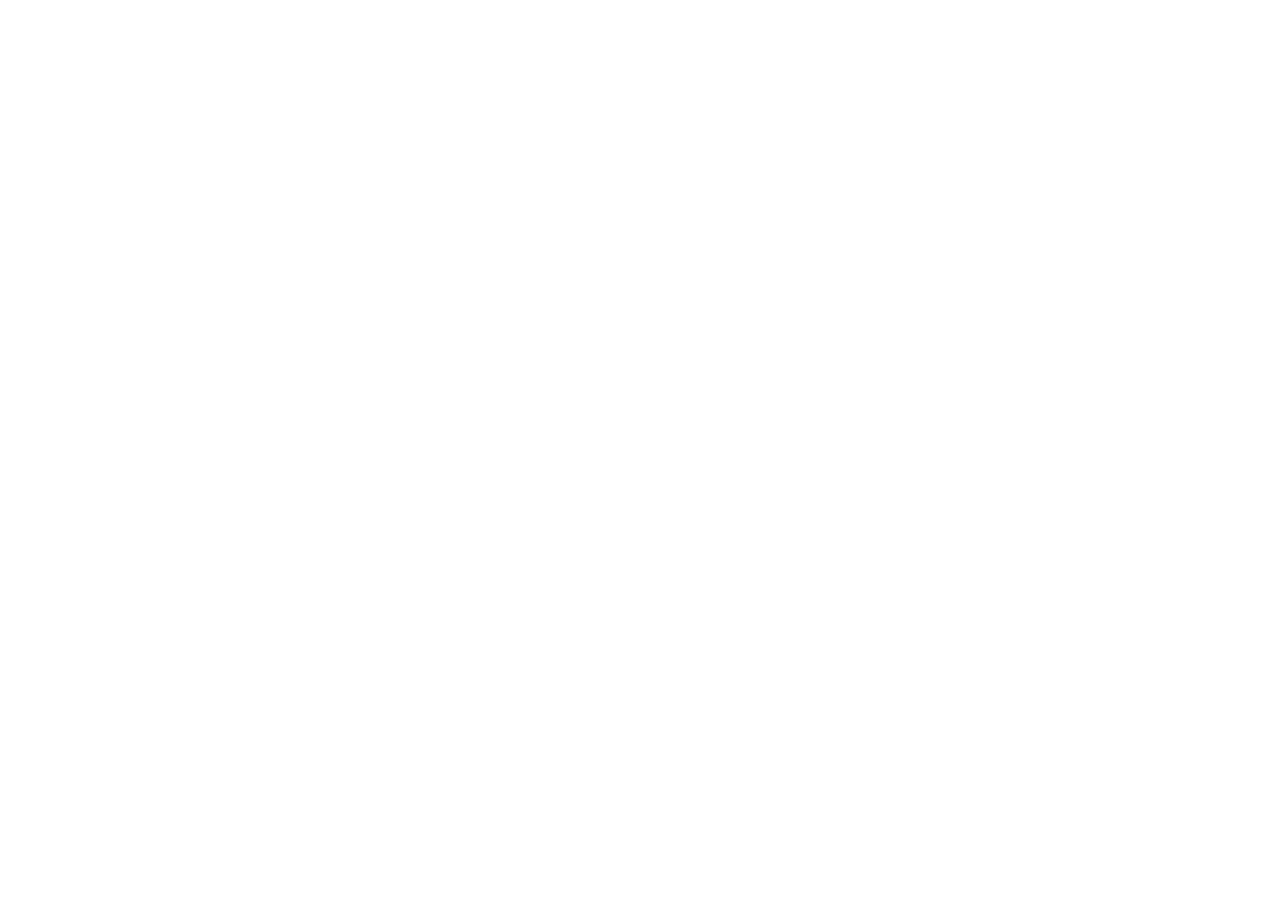
==== index.html @ 525099c2 "i added html file" ====
<!DOCTYPE html>
<html lang="en">
<head>
    <meta charset="UTF-8">
    <meta http-equiv="X-UA-Compatible" content="IE=edge">
    <meta name="viewport" content="width=device-width, initial-scale=1.0">
    <title>Document</title>
</head>
<body>
    
</body>
</html>
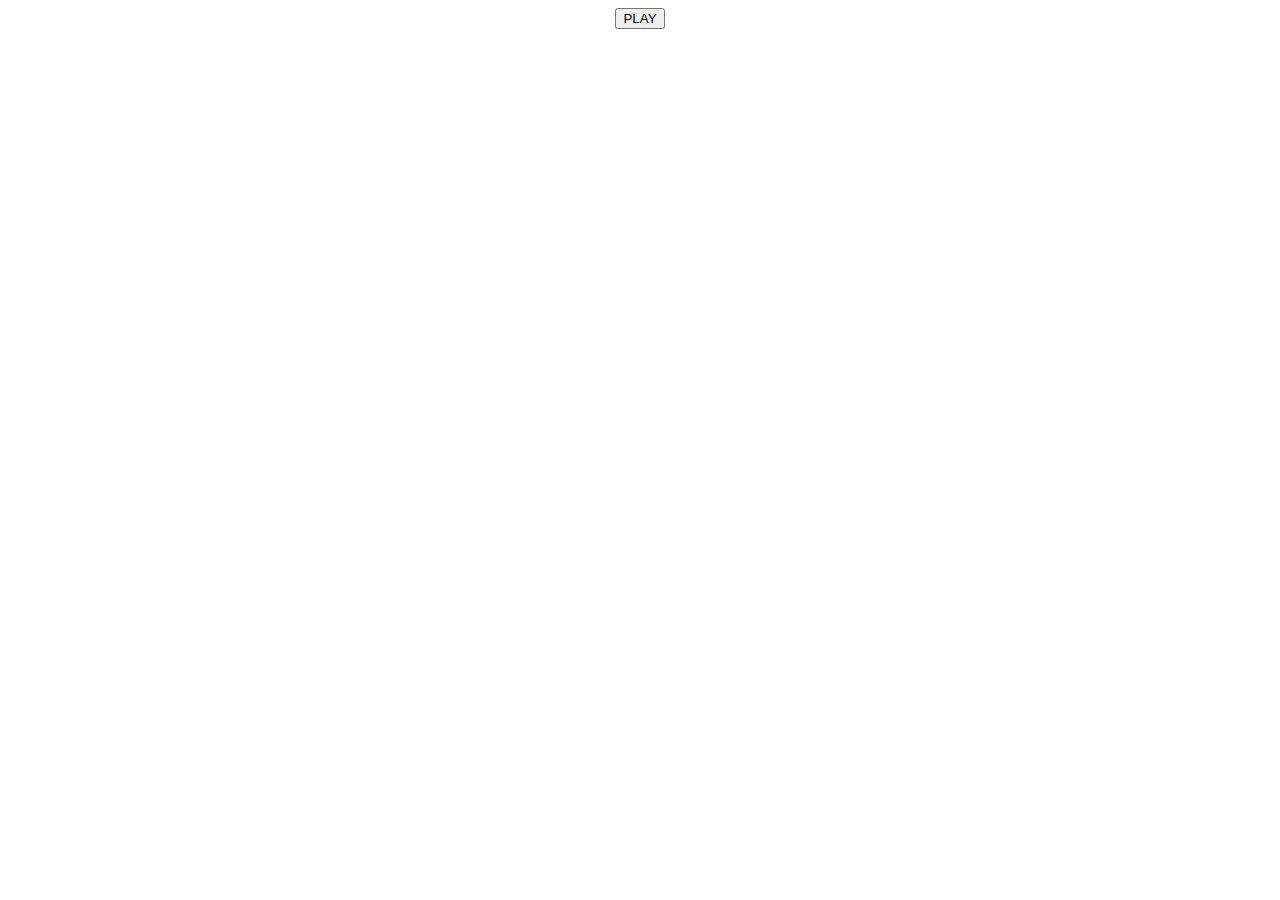
==== commit f5d6ac5d: "i finshed landing page" ====
--- a/index.html
+++ b/index.html
@@ -5,8 +5,17 @@
     <meta http-equiv="X-UA-Compatible" content="IE=edge">
     <meta name="viewport" content="width=device-width, initial-scale=1.0">
     <title>Document</title>
+    
 </head>
 <body>
-    
+    <center>
+        <div class="gen-div">
+            <div class="btn-div">
+                <button onclick="startGame()">PLAY</button>
+            </div>
+        </div>
+    </center>
+
+    <script src="/script.js"></script>
 </body>
 </html>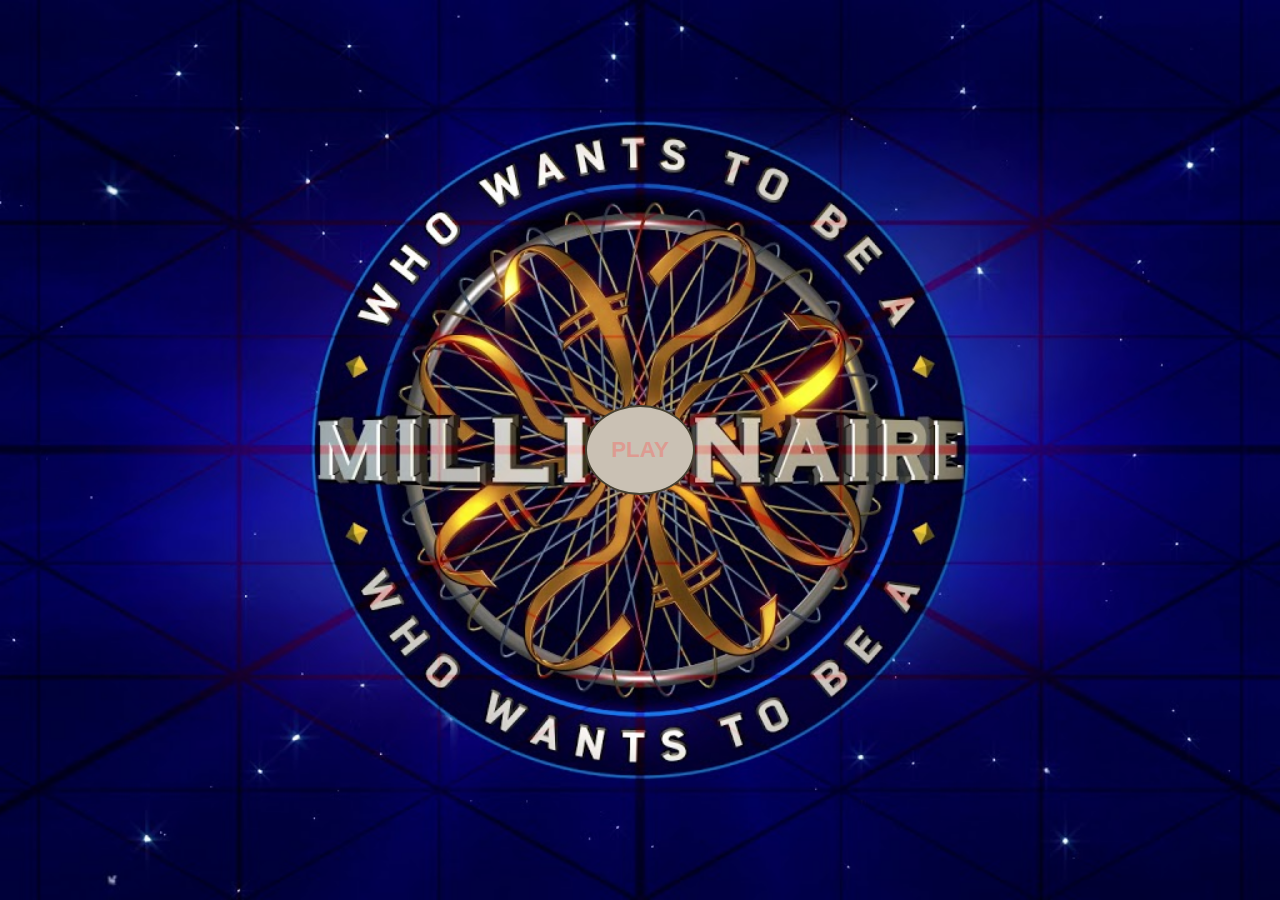
==== commit 8cc5cb9a: "i added background image" ====
--- a/index.html
+++ b/index.html
@@ -5,17 +5,19 @@
     <meta http-equiv="X-UA-Compatible" content="IE=edge">
     <meta name="viewport" content="width=device-width, initial-scale=1.0">
     <title>Document</title>
+    <link rel="stylesheet" href="www.css">
+    <link rel="stylesheet" href="/bootstrap-5.1.3-dist/css/bootstrap.css">
     
 </head>
 <body>
     <center>
-        <div class="gen-div">
+        <div class="div1">
             <div class="btn-div">
                 <button onclick="startGame()">PLAY</button>
             </div>
         </div>
     </center>
 
-    <script src="/script.js"></script>
+    <script src="/www.js"></script>
 </body>
 </html>--- a/www.css
+++ b/www.css
@@ -0,0 +1,171 @@
+*{
+    margin: 0;
+}
+body{
+        color: #ffffff;
+        font-family: sans-serif;
+        background-image: url(/img/welcome-background-img.jpg);
+        background-position: center;
+        background-repeat: no-repeat;
+        background-size: cover;
+        height: 100vh;
+        /* overflow: hidden; */
+}
+
+.div1{
+    height: 100vh;
+    display: grid;
+    justify-content: center;
+    align-items: center;
+}
+button{
+    position: relative;
+    height: 90px;
+    width: 110px;
+    border-radius: 50%;
+    border: 2px solid #474232;
+    background-color: #CAC1B4;
+    color: #DD9B91;
+    font-weight: 900;
+    font-size: 1.4em;
+    animation: rotate 3s infinite;
+}
+@keyframes rotate {
+    0%{scale: 100%;}
+    50%{scale: 80%;}
+    100%{rotate: 100;}
+}
+
+/* responsiveness */
+@media all and (max-width:320px){
+    body{
+        background-image: url(/img/welcome-background-mobile.jpg);
+    }
+    .btn-div{
+        border: 1px solid #ffffff;
+        border-radius: 50em;
+        padding: 0.1em;
+    }
+    button{
+        height: 1.7em;
+        width: 12em;
+        border-radius: 50em;
+        background-color: #8EE71D;
+        color: #ffffff;
+        font-weight: 600;
+        font-size: 1.4em;
+        border: none;
+        animation: none;
+    }
+}
+@media all and (min-width:321px) and (max-width:375px){
+    body{
+        background-image: url(/img/welcome-background-mobile.jpg);
+    }
+    .btn-div{
+        border: 1px solid #ffffff;
+        border-radius: 50em;
+        padding: 0.1em;
+    }
+    button{
+        height: 1.8em;
+        width: 14em;
+        border-radius: 50em;
+        background-color: #8EE71D;
+        color: #ffffff;
+        font-weight: 600;
+        font-size: 1.4em;
+        border: none;
+        animation: none;
+    }
+}
+@media all and (min-width:376px) and (max-width:425px){
+    body{
+        background-image: url(/img/welcome-background-mobile.jpg);
+    }
+    .btn-div{
+        border: 1px solid #ffffff;
+        border-radius: 50em;
+        padding: 0.1em;
+    }
+    button{
+        height: 1.8em;
+        width: 14em;
+        border-radius: 50em;
+        background-color: #8EE71D;
+        color: #ffffff;
+        font-weight: 600;
+        font-size: 1.4em;
+        border: none;
+        animation: none;
+    }
+}
+@media all and (min-width:426px) and (max-width:720px){
+    body{
+        background-image: url(/img/welcome-background-mobile.jpg);
+    }
+    .btn-div{
+        border: 1px solid #ffffff;
+        border-radius: 50em;
+        padding: 0.1em;
+    }
+    button{
+        height: 1.8em;
+        width: 15em;
+        border-radius: 50em;
+        background-color: #8EE71D;
+        color: #ffffff;
+        font-weight: 600;
+        font-size: 1.4em;
+        border: none;
+        animation: none;
+    }
+}
+@media all and (min-width:721px) and (max-width:768px){
+    button{
+        position: relative;
+        height: 80px;
+        width: 80px;
+        border-radius: 50em;
+        background-color: #CAC1B4;
+        color: #DD9B91;
+        font-weight: 900;
+        font-size: 1.4em;
+    }
+}
+@media all and (min-width:769px) and (max-width:820px){
+    button{
+        position: relative;
+        height: 120px;
+        width: 120px;
+        border-radius: 50em;
+        background-color: #CAC1B4;
+        color: #DD9B91;
+        font-weight: 900;
+        font-size: 1.4em;
+    }
+}
+@media all and (min-width:821px) and (max-width:912px){
+    button{
+        position: relative;
+        height: 120px;
+        width: 120px;
+        border-radius: 50em;
+        background-color: #CAC1B4;
+        color: #DD9B91;
+        font-weight: 900;
+        font-size: 1.4em;
+    }
+}
+@media all and (min-width:912px) and (max-width:1024px){
+    button{
+        position: relative;
+        height: 130px;
+        width: 130px;
+        border-radius: 50em;
+        background-color: #CAC1B4;
+        color: #DD9B91;
+        font-weight: 900;
+        font-size: 1.4em;
+    }
+}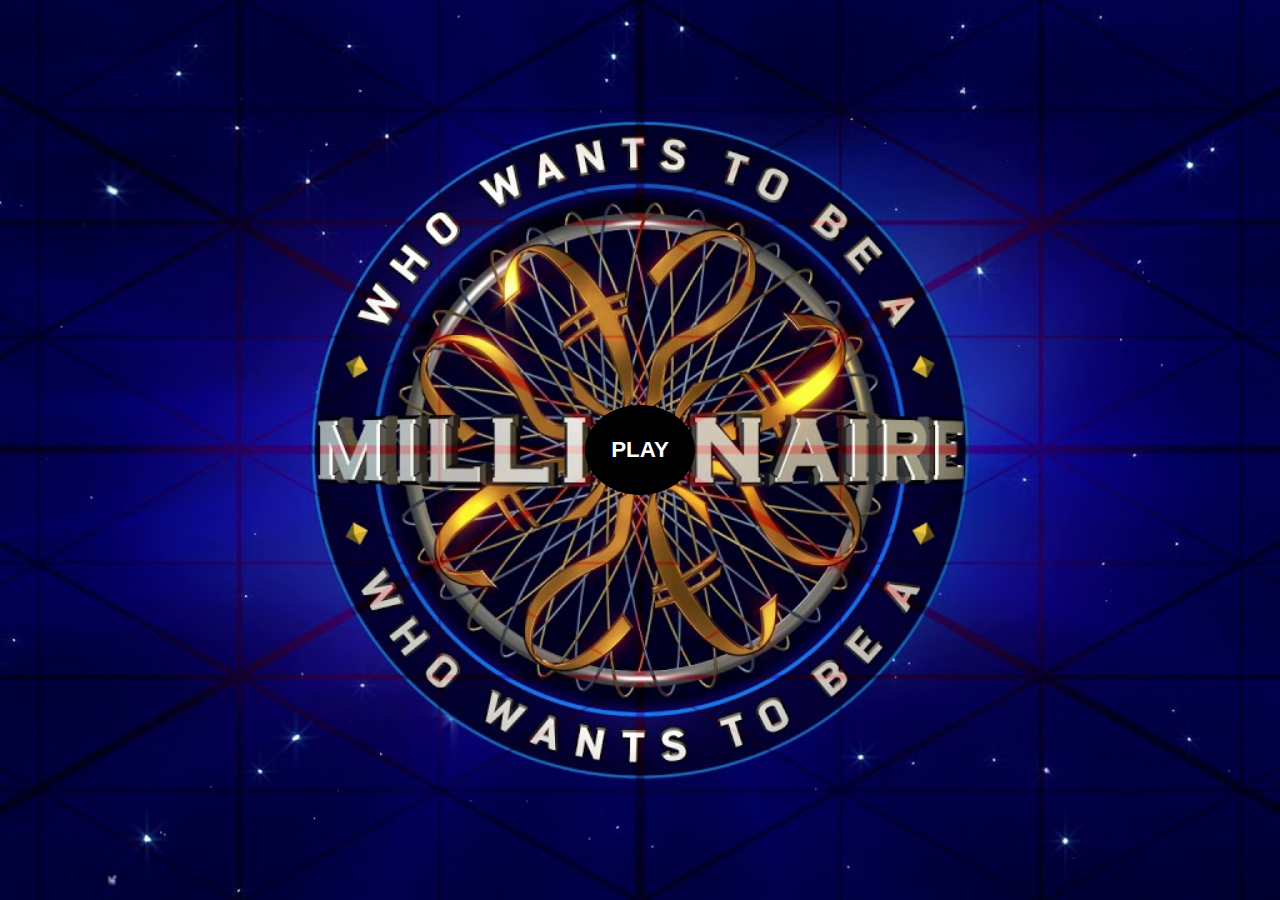
==== commit 932729f7: "i added some styling" ====
--- a/index.html
+++ b/index.html
@@ -12,8 +12,8 @@
 <body>
     <center>
         <div class="div1">
-            <div class="btn-div">
-                <button onclick="startGame()">PLAY</button>
+            <div class="div1a">
+                <button class="rounded-pill" onclick="startGame()">PLAY</button>
             </div>
         </div>
     </center>
--- a/www.css
+++ b/www.css
@@ -4,7 +4,7 @@
 body{
         color: #ffffff;
         font-family: sans-serif;
-        background-image: url(/img/welcome-background-img.jpg);
+        background-image: url(welcome-background-img.jpg);
         background-position: center;
         background-repeat: no-repeat;
         background-size: cover;
@@ -23,27 +23,26 @@
     height: 90px;
     width: 110px;
     border-radius: 50%;
-    border: 2px solid #474232;
-    background-color: #CAC1B4;
-    color: #DD9B91;
+    border: none !important;
+    background-color:black;
+    color: white;
     font-weight: 900;
     font-size: 1.4em;
     animation: rotate 3s infinite;
 }
 @keyframes rotate {
-    0%{scale: 100%;}
+    0%{scale: 50%;}
     50%{scale: 80%;}
-    100%{rotate: 100;}
+    100%{rotate: 50;}
 }
 
 /* responsiveness */
 @media all and (max-width:320px){
     body{
-        background-image: url(/img/welcome-background-mobile.jpg);
+        background-image: url(welcome-background-mobile.jpg);
     }
-    .btn-div{
-        border: 1px solid #ffffff;
-        border-radius: 50em;
+    .div1a{
+
         padding: 0.1em;
     }
     button{
@@ -60,7 +59,7 @@
 }
 @media all and (min-width:321px) and (max-width:375px){
     body{
-        background-image: url(/img/welcome-background-mobile.jpg);
+        background-image: url(welcome-background-mobile.jpg);
     }
     .btn-div{
         border: 1px solid #ffffff;
@@ -81,7 +80,7 @@
 }
 @media all and (min-width:376px) and (max-width:425px){
     body{
-        background-image: url(/img/welcome-background-mobile.jpg);
+        background-image: url(welcome-background-mobile.jpg);
     }
     .btn-div{
         border: 1px solid #ffffff;
@@ -102,7 +101,7 @@
 }
 @media all and (min-width:426px) and (max-width:720px){
     body{
-        background-image: url(/img/welcome-background-mobile.jpg);
+        background-image: url(welcome-background-mobile.jpg);
     }
     .btn-div{
         border: 1px solid #ffffff;
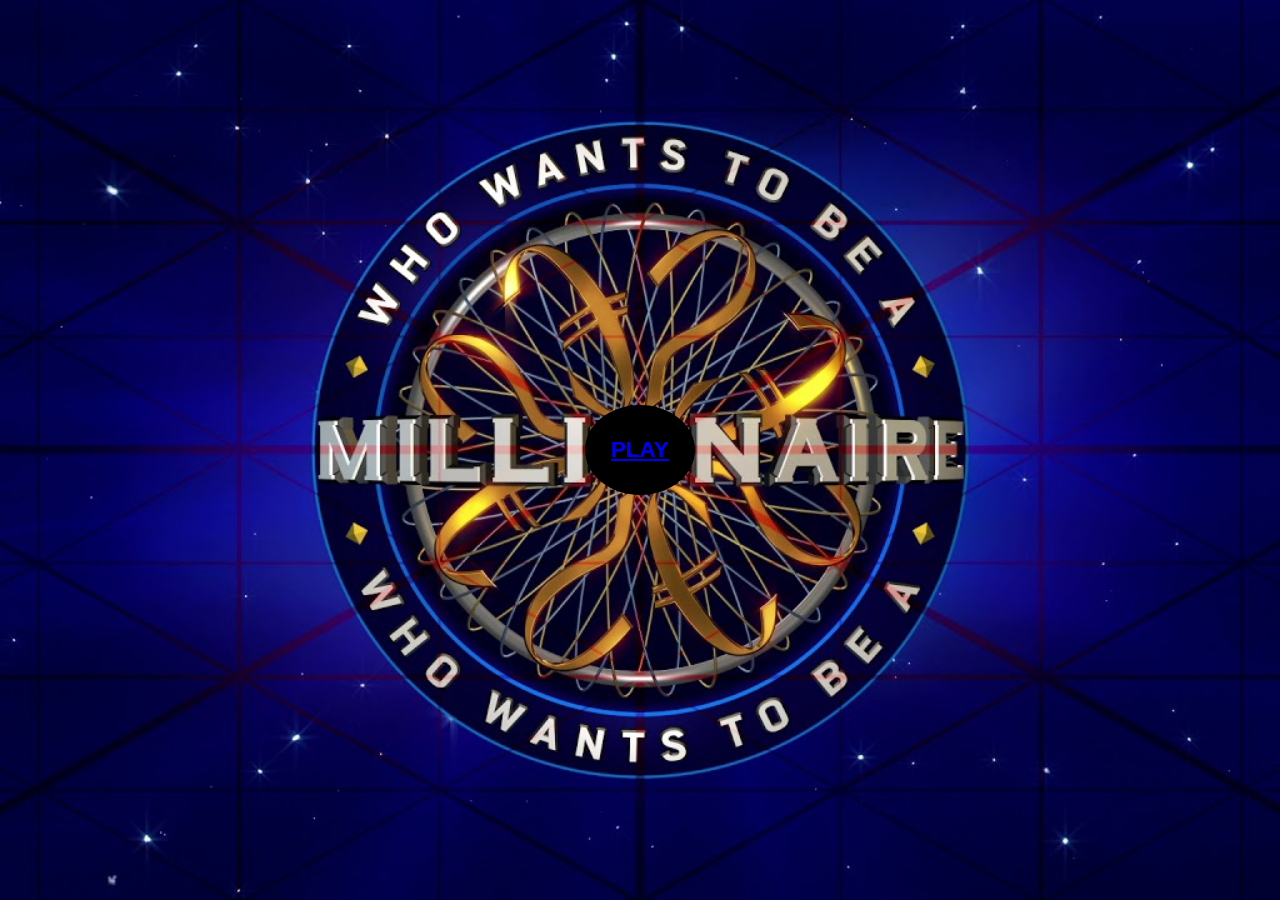
==== commit aa2a37c0: "i finished all" ====
--- a/index.html
+++ b/index.html
@@ -13,11 +13,11 @@
     <center>
         <div class="div1">
             <div class="div1a">
-                <button class="rounded-pill" onclick="startGame()">PLAY</button>
+                <button class="rounded-pill" onclick="loadgame()"><a href="game.html">PLAY</a></button>
             </div>
         </div>
     </center>
 
-    <script src="/www.js"></script>
+    <script src="www.js"></script>
 </body>
 </html>--- a/www.css
+++ b/www.css
@@ -167,4 +167,451 @@
         font-weight: 900;
         font-size: 1.4em;
     }
+}
+
+
+
+.body2{
+    color: #ffffff;
+    font-family: sans-serif;
+    background-image: url(game-background.jpg);
+    background-position: center;
+    background-repeat: no-repeat;
+    background-size: cover;
+    height: 100vh;
+    overflow: hidden;
+}
+.gen-container{
+    padding: 20px;
+    height: 100vh;
+}
+#scoreboard{
+    border: 5px solid #2C0033;
+    background-image: url(video-bg.jpg);
+    height: 90vh;
+    text-align: center;
+    justify-content: center;
+    align-items: center;
+}
+#score-btn{
+    border: none;
+    background: transparent;
+    width: fit-content;
+    margin: auto;
+}
+#score{
+    display: grid;
+    justify-content: center;
+    align-items: center;
+    font-size: 3em;
+}
+.alt-icon-div{
+    display: flex;
+    justify-content: end;
+    gap: 30px;
+}
+.alticon{
+    cursor: pointer;
+}
+#quiz-container{
+    margin-top: 240px;
+}
+.dispEarned-div{
+    border: 1px solid #ffffff;
+    height: fit-content;
+    width: fit-content;
+    margin: auto;
+    border-radius: 50em;
+    position: relative;
+    margin-bottom: -30px;
+}
+#dispEarned{
+    background-color: #ffb800;
+    color: black;
+    font-size: 2.2em;
+    font-weight: 900;
+    height: 3rem;
+    width: 15rem;
+    margin: auto;
+    text-align: center;
+    border-radius: 50em;
+    padding: 5px 0px;
+}
+#question-div{
+    border: 5px solid #ffffff;
+    text-align: center;
+    max-width: 1000px;
+    margin: auto;
+    padding: 2px;
+    border-radius: 50px;
+}
+#question{
+    border: 1px solid #ffffff;
+    text-align: center;
+    max-width: 1000px;
+    margin: auto;
+    padding: 20px 30px;
+    border-radius: 50px;
+    background-color: #0715C2;
+}
+ol{
+    display: grid;
+    grid-template-columns: 1fr 1fr;
+    gap: 20px;
+    list-style: none;
+    max-width: 1000px;
+    margin: auto;
+    padding: 15px 0px 0px 0px;
+}
+.option-div{
+    border: 5px solid #ffffff;
+    text-align: center;
+    padding: 2px;
+    border-radius: 50px;
+}
+.option{
+    border: 1px solid #ffffff;
+    text-align: center;
+    border-radius: 50px;
+    background-color: #0715C2;
+    font-size: 1.5em;
+    font-weight: 700;
+    cursor: pointer;
+}
+span{
+    display: block;
+    border-radius: 50px;
+    padding: 7px 20px;
+}
+#scoreboard{
+    display: none;
+}
+#answerBank{
+    display: none;
+}
+.next{
+    display: none;
+}
+
+/* responsiveness */
+@media all and (max-width:280px){
+    body{
+            height: 110vh;
+            width: 100vw;
+        }
+        .gen-container{
+            padding: 0px;
+        }
+        #scoreboard{
+            height: 110vh;
+            width: 100vw;
+        }
+        #score{
+            font-size: 2em;
+        }
+        .alt-icon-div{
+            justify-content: center;
+            padding: 10px 0px 0px 0px;
+        }
+        .alticon{
+            height: 40px;
+        }
+        .dispEarned-div{
+            border-radius: 0em;
+            margin-bottom: -20px;
+        }
+        #dispEarned{
+            font-size: 1.2em;
+            height: 2rem;
+            width: 7rem;
+            border-radius: 0em;
+            padding: 5px 50px;
+        }
+        #quiz-container{
+            position: absolute;
+            bottom: 0;
+            width: 280px;
+        }
+        #question-div{
+            border-radius: 0;
+            border-left: 0;
+            border-right: 0;
+        }
+        #question{
+            padding: 10px 20px;
+            font-size: 1em;
+            border-radius: 0;
+            border-left: 0;
+            border-right: 0;
+        }
+        ol{
+            display: grid;
+            grid-template-columns: 1fr;
+            gap: 5px;
+            padding: 15px 10px 10px 10px;
+        }
+        .option{
+            font-size: 1em;
+        }
+}
+@media all and (min-width:281px) and (max-width:320px){
+    .gen-container{
+        padding: 0px;
+    }
+    #scoreboard{
+        height: 110vh;
+        width: 100vw;
+    }
+    #score{
+        font-size: 2em;
+    }
+    .alt-icon-div{
+        justify-content: center;
+        padding: 10px 0px 0px 0px;
+    }
+    .alticon{
+        height: 40px;
+    }
+    .dispEarned-div{
+        border-radius: 0em;
+        margin-bottom: -20px;
+    }
+    #dispEarned{
+        font-size: 1.2em;
+        height: 1.5rem;
+        width: 7rem;
+        border-radius: 0em;
+        padding: 5px 50px;
+    }
+    #quiz-container{
+        position: absolute;
+        bottom: 0;
+        width: 320px;
+    }
+    #question-div{
+        border-radius: 0;
+        border-left: 0;
+        border-right: 0;
+    }
+    #question{
+        padding: 10px 20px;
+        font-size: 1em;
+        border-radius: 0;
+        border-left: 0;
+        border-right: 0;
+    }
+    ol{
+        display: grid;
+        grid-template-columns: 1fr;
+        gap: 5px;
+        padding: 10px 10px 10px 10px;
+    }
+    .option{
+        font-size: 1em;
+    }
+}
+@media all and (min-width:321px) and (max-width:375px){
+    body{
+        height: 110vh;
+    }
+    .gen-container{
+        padding: 0px;
+    }
+    #scoreboard{
+        height: 110vh;
+        width: 100vw;
+    }
+    #score{
+        font-size: 2em;
+    }
+    .alt-icon-div{
+        justify-content: center;
+        padding: 10px 0px 0px 0px;
+    }
+    .alticon{
+        height: 40px;
+    }
+    .dispEarned-div{
+        border-radius: 0em;
+        margin-bottom: -20px;
+    }
+    #dispEarned{
+        font-size: 1.2em;
+        height: 2rem;
+        width: 7rem;
+        border-radius: 0em;
+        padding: 5px 50px;
+    }
+    #quiz-container{
+        position: absolute;
+        bottom: 0;
+        width: 375px;
+    }
+    #question-div{
+        border-radius: 0;
+        border-left: 0;
+        border-right: 0;
+    }
+    #question{
+        padding: 10px 20px;
+        font-size: 1em;
+        border-radius: 0;
+        border-left: 0;
+        border-right: 0;
+    }
+    ol{
+        display: grid;
+        grid-template-columns: 1fr;
+        gap: 10px;
+        padding: 20px 10px 10px 10px;
+    }
+    .option{
+        font-size: 1em;
+    }
+}
+@media all and (min-width:376px) and (max-width:425px){
+    body{
+        height: 110vh;
+    }
+    .gen-container{
+        padding: 0px;
+    }
+    #scoreboard{
+        height: 110vh;
+        width: 100vw;
+    }
+    #score{
+        font-size: 2em;
+    }
+    .alt-icon-div{
+        justify-content: center;
+        padding: 10px 0px 0px 0px;
+    }
+    .alticon{
+        height: 40px;
+    }
+    .dispEarned-div{
+        border-radius: 0em;
+        margin-bottom: -20px;
+    }
+    #dispEarned{
+        font-size: 1.2em;
+        height: 2rem;
+        width: 7rem;
+        border-radius: 0em;
+        padding: 5px 50px;
+    }
+    #quiz-container{
+        position: absolute;
+        bottom: 0;
+        width: 425px;
+    }
+    #question-div{
+        border-radius: 0;
+        border-left: 0;
+        border-right: 0;
+    }
+    #question{
+        padding: 10px 20px;
+        font-size: 1em;
+        border-radius: 0;
+        border-left: 0;
+        border-right: 0;
+    }
+    ol{
+        display: grid;
+        grid-template-columns: 1fr;
+        gap: 10px;
+        padding: 20px 10px 10px 10px;
+    }
+    .option{
+        font-size: 1em;
+    }
+}
+@media all and (min-width:426px) and (max-width:720px){
+    body{
+        height: 110vh;
+    }
+    .gen-container{
+        padding: 0px;
+    }
+    #scoreboard{
+        height: 110vh;
+        width: 100vw;
+    }
+    #score{
+        font-size: 2em;
+    }
+    .alt-icon-div{
+        justify-content: center;
+        padding: 10px 0px 0px 0px;
+    }
+    .alticon{
+        height: 40px;
+    }
+    .dispEarned-div{
+        border-radius: 0em;
+        margin-bottom: -20px;
+    }
+    #dispEarned{
+        font-size: 1.2em;
+        height: 2rem;
+        width: 7rem;
+        border-radius: 0em;
+        padding: 5px 50px;
+    }
+    #quiz-container{
+        position: absolute;
+        bottom: 0;
+        width: 720px;
+    }
+    #question-div{
+        border-radius: 0;
+        border-left: 0;
+        border-right: 0;
+    }
+    #question{
+        padding: 10px 20px;
+        font-size: 1em;
+        border-radius: 0;
+        border-left: 0;
+        border-right: 0;
+    }
+    ol{
+        display: grid;
+        grid-template-columns: 1fr;
+        gap: 10px;
+        padding: 20px 10px 10px 10px;
+    }
+    .option{
+        font-size: 1em;
+    }
+}
+@media all and (min-width:721px) and (max-width:820px){
+    #quiz-container{
+        margin-top: 500px;
+    }
+    .alt-icon-div{
+        justify-content: center;
+    }
+    #question{
+        font-size: 1.2em;
+    }
+    .option{
+        font-size: 1.2em;
+    }
+}
+@media all and (min-width:821px) and (max-width:912px){
+    #quiz-container{
+        margin-top: 500px;
+    }
+    .alt-icon-div{
+        justify-content: center;
+    }
+    #question{
+        font-size: 1.2em;
+    }
+    .option{
+        font-size: 1.2em;
+    }
 }